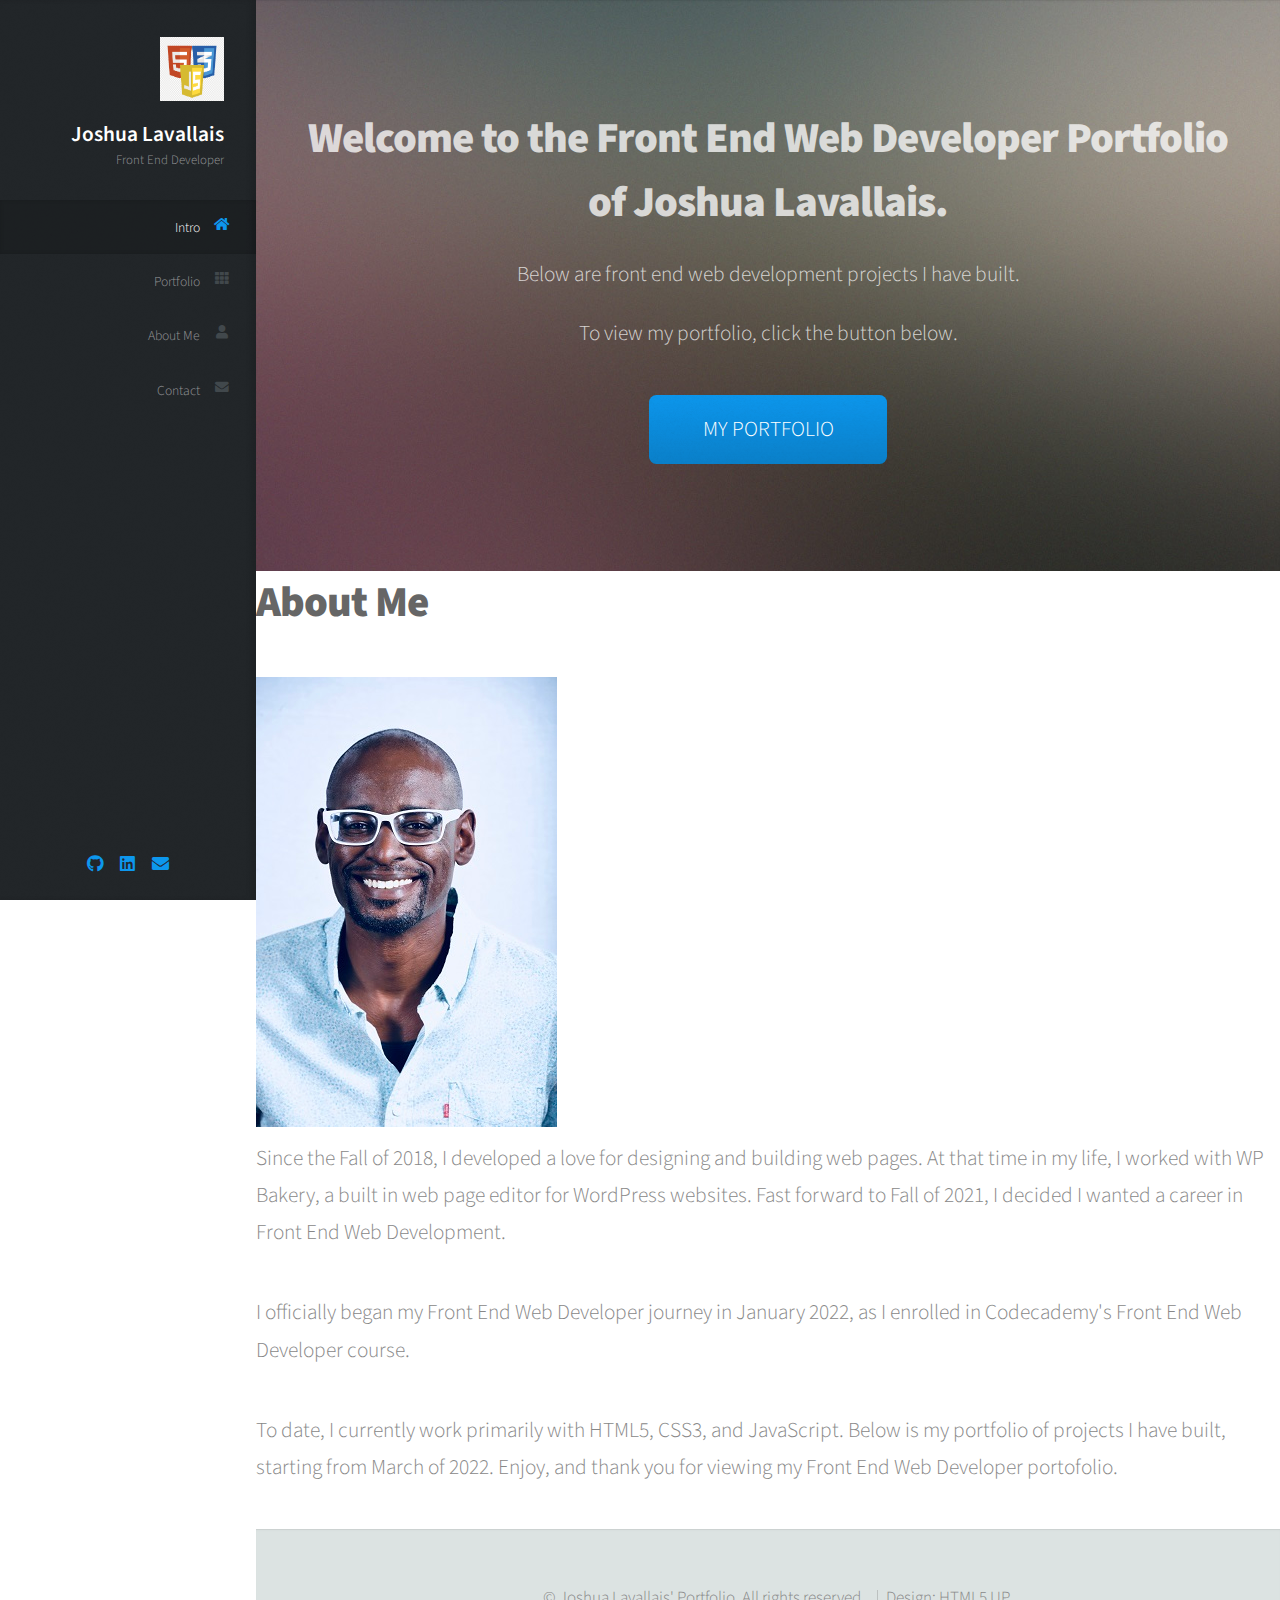
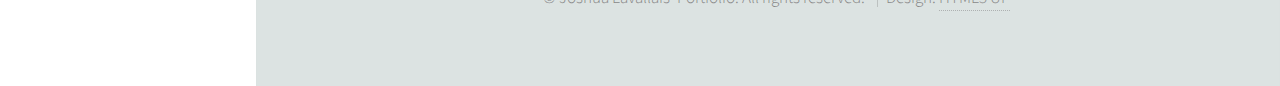
==== thankyoupage.html @ 4134e55f "Enabled HTML contact form with Form Submit" ====
<!DOCTYPE HTML>
<!--
	Prologue by HTML5 UP
	html5up.net | @ajlkn
	Free for personal and commercial use under the CCA 3.0 license (html5up.net/license)
-->
<html>
	<head>
		<title>Joshua Lavallais | Portfolio</title>
		<link rel="icon" type="image/x-icon" href="./images/favicon.ico.PNG">

		<meta charset="utf-8" />
		<meta name="viewport" content="width=device-width, initial-scale=1, user-scalable=no" />
		<link rel="stylesheet" href="assets/css/main.css" />
	</head>
	<body class="is-preload">

		<!-- Header -->
			<div id="header">

				<div class="top">

					<!-- Logo -->
						<div id="logo">
							<span class="image avatar48"><img src="images/thefoundation.png" alt="" /></span>
							<h1 id="title">Joshua Lavallais</h1>
							<p>Front End Developer</p>
						</div>

					<!-- Nav -->
						<nav id="nav">
							<ul>
								<li><a href="#top" id="top-link"><span class="icon solid fa-home">Intro</span></a></li>
								<li><a href="#portfolio" id="portfolio-link"><span class="icon solid fa-th">Portfolio</span></a></li>
								<li><a href="#about" id="about-link"><span class="icon solid fa-user">About Me</span></a></li>
								<li><a href="#contact" id="contact-link"><span class="icon solid fa-envelope">Contact</span></a></li>
							</ul>
						</nav>

				</div>

				<div class="bottom">

					<!-- Social Icons -->
						<ul class="icons">

							<li><a href="#" class="icon brands fa-github"><span class="label">Github</span></a></li>
							<li><a href="#" class="icon brands fa-linkedin"><span class="label">Dribbble</span></a></li>
							<li><a href="#" class="icon solid fa-envelope"><span class="label">Email</span></a></li>
						</ul>

				</div>

			</div>

		<!-- Main -->
			<div id="main">

				<!-- Intro -->
					<section id="top" class="one dark cover">
						<div class="container">

							<header>
								<h2 class="alt">Welcome to the Front End Web Developer Portfolio</h2>
									<h2>of Joshua Lavallais.</h2>
								<p>Below are front end web development projects I have built.</p>
								<p>To view my portfolio, click the button below.</p>
							</header>

							<footer>
								<a href="#portfolio" class="button scrolly">MY PORTFOLIO</a>
							</footer>

						</div>
					</section>


							<header>
								<h2>About Me</h2>
							</header>

							<img src="images/portfoliopic.jpg" alt="" />

							<p>Since the Fall of 2018, I developed a love for designing and building web pages. At that time in my life, I worked with WP Bakery, 
								a built in web page editor for WordPress websites. 
								Fast forward to Fall of 2021, I decided I wanted a career in Front End Web Development.</p>

								<p>I officially began my Front End Web Developer journey in January 2022, as I enrolled in Codecademy's Front End Web Developer course.</p>
								
								<p>To date, I currently work primarily with HTML5, CSS3, and JavaScript. 
								Below is my portfolio of projects I have built, starting from March of 2022. 
								Enjoy, and thank you for viewing my Front End Web Developer portofolio.</p>

						</div>
					</section>




		<!-- Footer -->
			<div id="footer">

				<!-- Copyright -->
					<ul class="copyright">
						<li>&copy; Joshua Lavallais' Portfolio. All rights reserved.</li>
						<li>Design: <a href="http://html5up.net">HTML5 UP</a></li>
					</ul>

			</div>

		<!-- Scripts -->
			<script src="assets/js/jquery.min.js"></script>
			<script src="assets/js/jquery.scrolly.min.js"></script>
			<script src="assets/js/jquery.scrollex.min.js"></script>
			<script src="assets/js/browser.min.js"></script>
			<script src="assets/js/breakpoints.min.js"></script>
			<script src="assets/js/util.js"></script>
			<script src="assets/js/main.js"></script>

	</body>
</html>
---- assets/css/main.css ----
@import url("fontawesome-all.min.css");
@import url("https://fonts.googleapis.com/css?family=Source+Sans+Pro:300,300italic,400,600");

/*
	Prologue by HTML5 UP
	html5up.net | @ajlkn
	Free for personal and commercial use under the CCA 3.0 license (html5up.net/license)
*/

html, body, div, span, applet, object,
iframe, h1, h2, h3, h4, h5, h6, p, blockquote,
pre, a, abbr, acronym, address, big, cite,
code, del, dfn, em, img, ins, kbd, q, s, samp,
small, strike, strong, sub, sup, tt, var, b,
u, i, center, dl, dt, dd, ol, ul, li, fieldset,
form, label, legend, table, caption, tbody,
tfoot, thead, tr, th, td, article, aside,
canvas, details, embed, figure, figcaption,
footer, header, hgroup, menu, nav, output, ruby,
section, summary, time, mark, audio, video {
	margin: 0;
	padding: 0;
	border: 0;
	font-size: 100%;
	font: inherit;
	vertical-align: baseline;}

article, aside, details, figcaption, figure,
footer, header, hgroup, menu, nav, section {
	display: block;}

body {
	line-height: 1;
}

ol, ul {
	list-style: none;
}

blockquote, q {
	quotes: none;
}

	blockquote:before, blockquote:after, q:before, q:after {
		content: '';
		content: none;
	}

table {
	border-collapse: collapse;
	border-spacing: 0;
}

body {
	-webkit-text-size-adjust: none;
}

mark {
	background-color: transparent;
	color: inherit;
}

input::-moz-focus-inner {
	border: 0;
	padding: 0;
}

input, select, textarea {
	-moz-appearance: none;
	-webkit-appearance: none;
	-ms-appearance: none;
	appearance: none;
}

/* Basic */

	html {
		box-sizing: border-box;
	}

	*, *:before, *:after {
		box-sizing: inherit;
	}

	body {
		background: #fff;
		font-family: 'Source Sans Pro', sans-serif;
		font-size: 19pt;
		font-weight: 300;
		line-height: 1.75em;
		color: #888;
	}

		body.is-preload *, body.is-preload *:before, body.is-preload *:after {
			-moz-animation: none !important;
			-webkit-animation: none !important;
			-ms-animation: none !important;
			animation: none !important;
			-moz-transition: none !important;
			-webkit-transition: none !important;
			-ms-transition: none !important;
			transition: none !important;
		}

	input, textarea, select {
		font-family: 'Source Sans Pro', sans-serif;
		font-size: 19pt;
		font-weight: 300;
		line-height: 1.75em;
		color: #888;
	}

	h1, h2, h3, h4, h5, h6 {
		font-weight: 900;
		color: #666;
		line-height: 1.5em;
	}

	h1 a, h2 a, h3 a, h4 a, h5 a, h6 a {
		color: inherit;
		text-decoration: none;
	}

		h1 a strong, h2 a strong, h3 a strong, h4 a strong, h5 a strong, h6 a strong {
			color: #333;
		}

	h2 {
		font-size: 2em;
		letter-spacing: -1px;
	}

		h2.alt {
			color: #888;
		}

			h2.alt strong {
				color: #666;
			}

	h3 {
		font-size: 1.5em;
	}

	header {
		margin: 0 0 2em 0;
	}

		header > p {
			margin: 1em 0 0 0;
		}

	footer {
		margin: 2em 0 0 0;
	}

	strong, b {
		font-weight: 300;
		color: #666;
	}

	em, i {
		font-style: italic;
	}

	a {
		text-decoration: none;
		color: inherit;
		border-bottom: dotted 1px rgba(128, 128, 128, 0.5);
		-moz-transition: color 0.35s ease-in-out, border-bottom-color 0.35s ease-in-out;
		-webkit-transition: color 0.35s ease-in-out, border-bottom-color 0.35s ease-in-out;
		-ms-transition: color 0.35s ease-in-out, border-bottom-color 0.35s ease-in-out;
		transition: color 0.35s ease-in-out, border-bottom-color 0.35s ease-in-out;
		outline: 0;
	}

		a:hover {
			color: #E27689;
			border-bottom-color: rgba(255, 255, 255, 0);
		}

	sub {
		position: relative;
		top: 0.5em;
		font-size: 0.8em;
	}

	sup {
		position: relative;
		top: -0.5em;
		font-size: 0.8em;
	}

	hr {
		border: 0;
		border-top: solid 1px #ddd;
	}

	blockquote {
		border-left: solid 0.5em #ddd;
		padding: 1em 0 1em 2em;
		font-style: italic;
	}

	p, ul, ol, dl, table {
		margin-bottom: 2em;
	}

	br.clear {
		clear: both;
	}

/* Container */

	.container {
		margin: 0 auto;
		max-width: 100%;
		width: 1400px;
	}

		@media screen and (min-width: 961px) and (max-width: 1880px) {

			.container {
				width: 1200px;
			}

		}

		@media screen and (min-width: 961px) and (max-width: 1620px) {

			.container {
				width: 960px;
			}

		}

		@media screen and (min-width: 961px) and (max-width: 1320px) {

			.container {
				width: 100%;
			}

		}

		@media screen and (max-width: 960px) {

			.container {
				width: 100%;
			}

		}

		@media screen and (max-width: 736px) {

			.container {
				width: 100%;
			}

		}

/* Row */

	.row {
		display: flex;
		flex-wrap: wrap;
		box-sizing: border-box;
		align-items: stretch;
	}

		.row > * {
			box-sizing: border-box;
		}

		.row.gtr-uniform > * > :last-child {
			margin-bottom: 0;
		}

		.row.aln-left {
			justify-content: flex-start;
		}

		.row.aln-center {
			justify-content: center;
		}

		.row.aln-right {
			justify-content: flex-end;
		}

		.row.aln-top {
			align-items: flex-start;
		}

		.row.aln-middle {
			align-items: center;
		}

		.row.aln-bottom {
			align-items: flex-end;
		}

		.row > .imp {
			order: -1;
		}

		.row > .col-1 {
			width: 8.33333%;
		}

		.row > .off-1 {
			margin-left: 8.33333%;
		}

		.row > .col-2 {
			width: 16.66667%;
		}

		.row > .off-2 {
			margin-left: 16.66667%;
		}

		.row > .col-3 {
			width: 25%;
		}

		.row > .off-3 {
			margin-left: 25%;
		}

		.row > .col-4 {
			width: 33.33333%;
		}

		.row > .off-4 {
			margin-left: 33.33333%;
		}

		.row > .col-5 {
			width: 41.66667%;
		}

		.row > .off-5 {
			margin-left: 41.66667%;
		}

		.row > .col-6 {
			width: 50%;
		}

		.row > .off-6 {
			margin-left: 50%;
		}

		.row > .col-7 {
			width: 58.33333%;
		}

		.row > .off-7 {
			margin-left: 58.33333%;
		}

		.row > .col-8 {
			width: 66.66667%;
		}

		.row > .off-8 {
			margin-left: 66.66667%;
		}

		.row > .col-9 {
			width: 75%;
		}

		.row > .off-9 {
			margin-left: 75%;
		}

		.row > .col-10 {
			width: 83.33333%;
		}

		.row > .off-10 {
			margin-left: 83.33333%;
		}

		.row > .col-11 {
			width: 91.66667%;
		}

		.row > .off-11 {
			margin-left: 91.66667%;
		}

		.row > .col-12 {
			width: 100%;
		}

		.row > .off-12 {
			margin-left: 100%;
		}

		.row.gtr-0 {
			margin-top: 0px;
			margin-left: 0px;
		}

			.row.gtr-0 > * {
				padding: 0px 0 0 0px;
			}

			.row.gtr-0.gtr-uniform {
				margin-top: 0px;
			}

				.row.gtr-0.gtr-uniform > * {
					padding-top: 0px;
				}

		.row.gtr-25 {
			margin-top: -10px;
			margin-left: -10px;
		}

			.row.gtr-25 > * {
				padding: 10px 0 0 10px;
			}

			.row.gtr-25.gtr-uniform {
				margin-top: -10px;
			}

				.row.gtr-25.gtr-uniform > * {
					padding-top: 10px;
				}

		.row.gtr-50 {
			margin-top: -20px;
			margin-left: -20px;
		}

			.row.gtr-50 > * {
				padding: 20px 0 0 20px;
			}

			.row.gtr-50.gtr-uniform {
				margin-top: -20px;
			}

				.row.gtr-50.gtr-uniform > * {
					padding-top: 20px;
				}

		.row {
			margin-top: -40px;
			margin-left: -40px;
		}

			.row > * {
				padding: 40px 0 0 40px;
			}

			.row.gtr-uniform {
				margin-top: -40px;
			}

				.row.gtr-uniform > * {
					padding-top: 40px;
				}

		.row.gtr-150 {
			margin-top: -60px;
			margin-left: -60px;
		}

			.row.gtr-150 > * {
				padding: 60px 0 0 60px;
			}

			.row.gtr-150.gtr-uniform {
				margin-top: -60px;
			}

				.row.gtr-150.gtr-uniform > * {
					padding-top: 60px;
				}

		.row.gtr-200 {
			margin-top: -80px;
			margin-left: -80px;
		}

			.row.gtr-200 > * {
				padding: 80px 0 0 80px;
			}

			.row.gtr-200.gtr-uniform {
				margin-top: -80px;
			}

				.row.gtr-200.gtr-uniform > * {
					padding-top: 80px;
				}

		@media screen and (min-width: 961px) and (max-width: 1880px) {

			.row {
				display: flex;
				flex-wrap: wrap;
				box-sizing: border-box;
				align-items: stretch;
			}

				.row > * {
					box-sizing: border-box;
				}

				.row.gtr-uniform > * > :last-child {
					margin-bottom: 0;
				}

				.row.aln-left {
					justify-content: flex-start;
				}

				.row.aln-center {
					justify-content: center;
				}

				.row.aln-right {
					justify-content: flex-end;
				}

				.row.aln-top {
					align-items: flex-start;
				}

				.row.aln-middle {
					align-items: center;
				}

				.row.aln-bottom {
					align-items: flex-end;
				}

				.row > .imp-wide {
					order: -1;
				}

				.row > .col-1-wide {
					width: 8.33333%;
				}

				.row > .off-1-wide {
					margin-left: 8.33333%;
				}

				.row > .col-2-wide {
					width: 16.66667%;
				}

				.row > .off-2-wide {
					margin-left: 16.66667%;
				}

				.row > .col-3-wide {
					width: 25%;
				}

				.row > .off-3-wide {
					margin-left: 25%;
				}

				.row > .col-4-wide {
					width: 33.33333%;
				}

				.row > .off-4-wide {
					margin-left: 33.33333%;
				}

				.row > .col-5-wide {
					width: 41.66667%;
				}

				.row > .off-5-wide {
					margin-left: 41.66667%;
				}

				.row > .col-6-wide {
					width: 50%;
				}

				.row > .off-6-wide {
					margin-left: 50%;
				}

				.row > .col-7-wide {
					width: 58.33333%;
				}

				.row > .off-7-wide {
					margin-left: 58.33333%;
				}

				.row > .col-8-wide {
					width: 66.66667%;
				}

				.row > .off-8-wide {
					margin-left: 66.66667%;
				}

				.row > .col-9-wide {
					width: 75%;
				}

				.row > .off-9-wide {
					margin-left: 75%;
				}

				.row > .col-10-wide {
					width: 83.33333%;
				}

				.row > .off-10-wide {
					margin-left: 83.33333%;
				}

				.row > .col-11-wide {
					width: 91.66667%;
				}

				.row > .off-11-wide {
					margin-left: 91.66667%;
				}

				.row > .col-12-wide {
					width: 100%;
				}

				.row > .off-12-wide {
					margin-left: 100%;
				}

				.row.gtr-0 {
					margin-top: 0px;
					margin-left: 0px;
				}

					.row.gtr-0 > * {
						padding: 0px 0 0 0px;
					}

					.row.gtr-0.gtr-uniform {
						margin-top: 0px;
					}

						.row.gtr-0.gtr-uniform > * {
							padding-top: 0px;
						}

				.row.gtr-25 {
					margin-top: -10px;
					margin-left: -10px;
				}

					.row.gtr-25 > * {
						padding: 10px 0 0 10px;
					}

					.row.gtr-25.gtr-uniform {
						margin-top: -10px;
					}

						.row.gtr-25.gtr-uniform > * {
							padding-top: 10px;
						}

				.row.gtr-50 {
					margin-top: -20px;
					margin-left: -20px;
				}

					.row.gtr-50 > * {
						padding: 20px 0 0 20px;
					}

					.row.gtr-50.gtr-uniform {
						margin-top: -20px;
					}

						.row.gtr-50.gtr-uniform > * {
							padding-top: 20px;
						}

				.row {
					margin-top: -40px;
					margin-left: -40px;
				}

					.row > * {
						padding: 40px 0 0 40px;
					}

					.row.gtr-uniform {
						margin-top: -40px;
					}

						.row.gtr-uniform > * {
							padding-top: 40px;
						}

				.row.gtr-150 {
					margin-top: -60px;
					margin-left: -60px;
				}

					.row.gtr-150 > * {
						padding: 60px 0 0 60px;
					}

					.row.gtr-150.gtr-uniform {
						margin-top: -60px;
					}

						.row.gtr-150.gtr-uniform > * {
							padding-top: 60px;
						}

				.row.gtr-200 {
					margin-top: -80px;
					margin-left: -80px;
				}

					.row.gtr-200 > * {
						padding: 80px 0 0 80px;
					}

					.row.gtr-200.gtr-uniform {
						margin-top: -80px;
					}

						.row.gtr-200.gtr-uniform > * {
							padding-top: 80px;
						}

		}

		@media screen and (min-width: 961px) and (max-width: 1620px) {

			.row {
				display: flex;
				flex-wrap: wrap;
				box-sizing: border-box;
				align-items: stretch;
			}

				.row > * {
					box-sizing: border-box;
				}

				.row.gtr-uniform > * > :last-child {
					margin-bottom: 0;
				}

				.row.aln-left {
					justify-content: flex-start;
				}

				.row.aln-center {
					justify-content: center;
				}

				.row.aln-right {
					justify-content: flex-end;
				}

				.row.aln-top {
					align-items: flex-start;
				}

				.row.aln-middle {
					align-items: center;
				}

				.row.aln-bottom {
					align-items: flex-end;
				}

				.row > .imp-normal {
					order: -1;
				}

				.row > .col-1-normal {
					width: 8.33333%;
				}

				.row > .off-1-normal {
					margin-left: 8.33333%;
				}

				.row > .col-2-normal {
					width: 16.66667%;
				}

				.row > .off-2-normal {
					margin-left: 16.66667%;
				}

				.row > .col-3-normal {
					width: 25%;
				}

				.row > .off-3-normal {
					margin-left: 25%;
				}

				.row > .col-4-normal {
					width: 33.33333%;
				}

				.row > .off-4-normal {
					margin-left: 33.33333%;
				}

				.row > .col-5-normal {
					width: 41.66667%;
				}

				.row > .off-5-normal {
					margin-left: 41.66667%;
				}

				.row > .col-6-normal {
					width: 50%;
				}

				.row > .off-6-normal {
					margin-left: 50%;
				}

				.row > .col-7-normal {
					width: 58.33333%;
				}

				.row > .off-7-normal {
					margin-left: 58.33333%;
				}

				.row > .col-8-normal {
					width: 66.66667%;
				}

				.row > .off-8-normal {
					margin-left: 66.66667%;
				}

				.row > .col-9-normal {
					width: 75%;
				}

				.row > .off-9-normal {
					margin-left: 75%;
				}

				.row > .col-10-normal {
					width: 83.33333%;
				}

				.row > .off-10-normal {
					margin-left: 83.33333%;
				}

				.row > .col-11-normal {
					width: 91.66667%;
				}

				.row > .off-11-normal {
					margin-left: 91.66667%;
				}

				.row > .col-12-normal {
					width: 100%;
				}

				.row > .off-12-normal {
					margin-left: 100%;
				}

				.row.gtr-0 {
					margin-top: 0px;
					margin-left: 0px;
				}

					.row.gtr-0 > * {
						padding: 0px 0 0 0px;
					}

					.row.gtr-0.gtr-uniform {
						margin-top: 0px;
					}

						.row.gtr-0.gtr-uniform > * {
							padding-top: 0px;
						}

				.row.gtr-25 {
					margin-top: -10px;
					margin-left: -10px;
				}

					.row.gtr-25 > * {
						padding: 10px 0 0 10px;
					}

					.row.gtr-25.gtr-uniform {
						margin-top: -10px;
					}

						.row.gtr-25.gtr-uniform > * {
							padding-top: 10px;
						}

				.row.gtr-50 {
					margin-top: -20px;
					margin-left: -20px;
				}

					.row.gtr-50 > * {
						padding: 20px 0 0 20px;
					}

					.row.gtr-50.gtr-uniform {
						margin-top: -20px;
					}

						.row.gtr-50.gtr-uniform > * {
							padding-top: 20px;
						}

				.row {
					margin-top: -40px;
					margin-left: -40px;
				}

					.row > * {
						padding: 40px 0 0 40px;
					}

					.row.gtr-uniform {
						margin-top: -40px;
					}

						.row.gtr-uniform > * {
							padding-top: 40px;
						}

				.row.gtr-150 {
					margin-top: -60px;
					margin-left: -60px;
				}

					.row.gtr-150 > * {
						padding: 60px 0 0 60px;
					}

					.row.gtr-150.gtr-uniform {
						margin-top: -60px;
					}

						.row.gtr-150.gtr-uniform > * {
							padding-top: 60px;
						}

				.row.gtr-200 {
					margin-top: -80px;
					margin-left: -80px;
				}

					.row.gtr-200 > * {
						padding: 80px 0 0 80px;
					}

					.row.gtr-200.gtr-uniform {
						margin-top: -80px;
					}

						.row.gtr-200.gtr-uniform > * {
							padding-top: 80px;
						}

		}

		@media screen and (min-width: 961px) and (max-width: 1320px) {

			.row {
				display: flex;
				flex-wrap: wrap;
				box-sizing: border-box;
				align-items: stretch;
			}

				.row > * {
					box-sizing: border-box;
				}

				.row.gtr-uniform > * > :last-child {
					margin-bottom: 0;
				}

				.row.aln-left {
					justify-content: flex-start;
				}

				.row.aln-center {
					justify-content: center;
				}

				.row.aln-right {
					justify-content: flex-end;
				}

				.row.aln-top {
					align-items: flex-start;
				}

				.row.aln-middle {
					align-items: center;
				}

				.row.aln-bottom {
					align-items: flex-end;
				}

				.row > .imp-narrow {
					order: -1;
				}

				.row > .col-1-narrow {
					width: 8.33333%;
				}

				.row > .off-1-narrow {
					margin-left: 8.33333%;
				}

				.row > .col-2-narrow {
					width: 16.66667%;
				}

				.row > .off-2-narrow {
					margin-left: 16.66667%;
				}

				.row > .col-3-narrow {
					width: 25%;
				}

				.row > .off-3-narrow {
					margin-left: 25%;
				}

				.row > .col-4-narrow {
					width: 33.33333%;
				}

				.row > .off-4-narrow {
					margin-left: 33.33333%;
				}

				.row > .col-5-narrow {
					width: 41.66667%;
				}

				.row > .off-5-narrow {
					margin-left: 41.66667%;
				}

				.row > .col-6-narrow {
					width: 50%;
				}

				.row > .off-6-narrow {
					margin-left: 50%;
				}

				.row > .col-7-narrow {
					width: 58.33333%;
				}

				.row > .off-7-narrow {
					margin-left: 58.33333%;
				}

				.row > .col-8-narrow {
					width: 66.66667%;
				}

				.row > .off-8-narrow {
					margin-left: 66.66667%;
				}

				.row > .col-9-narrow {
					width: 75%;
				}

				.row > .off-9-narrow {
					margin-left: 75%;
				}

				.row > .col-10-narrow {
					width: 83.33333%;
				}

				.row > .off-10-narrow {
					margin-left: 83.33333%;
				}

				.row > .col-11-narrow {
					width: 91.66667%;
				}

				.row > .off-11-narrow {
					margin-left: 91.66667%;
				}

				.row > .col-12-narrow {
					width: 100%;
				}

				.row > .off-12-narrow {
					margin-left: 100%;
				}

				.row.gtr-0 {
					margin-top: 0px;
					margin-left: 0px;
				}

					.row.gtr-0 > * {
						padding: 0px 0 0 0px;
					}

					.row.gtr-0.gtr-uniform {
						margin-top: 0px;
					}

						.row.gtr-0.gtr-uniform > * {
							padding-top: 0px;
						}

				.row.gtr-25 {
					margin-top: -5px;
					margin-left: -5px;
				}

					.row.gtr-25 > * {
						padding: 5px 0 0 5px;
					}

					.row.gtr-25.gtr-uniform {
						margin-top: -5px;
					}

						.row.gtr-25.gtr-uniform > * {
							padding-top: 5px;
						}

				.row.gtr-50 {
					margin-top: -10px;
					margin-left: -10px;
				}

					.row.gtr-50 > * {
						padding: 10px 0 0 10px;
					}

					.row.gtr-50.gtr-uniform {
						margin-top: -10px;
					}

						.row.gtr-50.gtr-uniform > * {
							padding-top: 10px;
						}

				.row {
					margin-top: -20px;
					margin-left: -20px;
				}

					.row > * {
						padding: 20px 0 0 20px;
					}

					.row.gtr-uniform {
						margin-top: -20px;
					}

						.row.gtr-uniform > * {
							padding-top: 20px;
						}

				.row.gtr-150 {
					margin-top: -30px;
					margin-left: -30px;
				}

					.row.gtr-150 > * {
						padding: 30px 0 0 30px;
					}

					.row.gtr-150.gtr-uniform {
						margin-top: -30px;
					}

						.row.gtr-150.gtr-uniform > * {
							padding-top: 30px;
						}

				.row.gtr-200 {
					margin-top: -40px;
					margin-left: -40px;
				}

					.row.gtr-200 > * {
						padding: 40px 0 0 40px;
					}

					.row.gtr-200.gtr-uniform {
						margin-top: -40px;
					}

						.row.gtr-200.gtr-uniform > * {
							padding-top: 40px;
						}

		}

		@media screen and (max-width: 960px) {

			.row {
				display: flex;
				flex-wrap: wrap;
				box-sizing: border-box;
				align-items: stretch;
			}

				.row > * {
					box-sizing: border-box;
				}

				.row.gtr-uniform > * > :last-child {
					margin-bottom: 0;
				}

				.row.aln-left {
					justify-content: flex-start;
				}

				.row.aln-center {
					justify-content: center;
				}

				.row.aln-right {
					justify-content: flex-end;
				}

				.row.aln-top {
					align-items: flex-start;
				}

				.row.aln-middle {
					align-items: center;
				}

				.row.aln-bottom {
					align-items: flex-end;
				}

				.row > .imp-narrower {
					order: -1;
				}

				.row > .col-1-narrower {
					width: 8.33333%;
				}

				.row > .off-1-narrower {
					margin-left: 8.33333%;
				}

				.row > .col-2-narrower {
					width: 16.66667%;
				}

				.row > .off-2-narrower {
					margin-left: 16.66667%;
				}

				.row > .col-3-narrower {
					width: 25%;
				}

				.row > .off-3-narrower {
					margin-left: 25%;
				}

				.row > .col-4-narrower {
					width: 33.33333%;
				}

				.row > .off-4-narrower {
					margin-left: 33.33333%;
				}

				.row > .col-5-narrower {
					width: 41.66667%;
				}

				.row > .off-5-narrower {
					margin-left: 41.66667%;
				}

				.row > .col-6-narrower {
					width: 50%;
				}

				.row > .off-6-narrower {
					margin-left: 50%;
				}

				.row > .col-7-narrower {
					width: 58.33333%;
				}

				.row > .off-7-narrower {
					margin-left: 58.33333%;
				}

				.row > .col-8-narrower {
					width: 66.66667%;
				}

				.row > .off-8-narrower {
					margin-left: 66.66667%;
				}

				.row > .col-9-narrower {
					width: 75%;
				}

				.row > .off-9-narrower {
					margin-left: 75%;
				}

				.row > .col-10-narrower {
					width: 83.33333%;
				}

				.row > .off-10-narrower {
					margin-left: 83.33333%;
				}

				.row > .col-11-narrower {
					width: 91.66667%;
				}

				.row > .off-11-narrower {
					margin-left: 91.66667%;
				}

				.row > .col-12-narrower {
					width: 100%;
				}

				.row > .off-12-narrower {
					margin-left: 100%;
				}

				.row.gtr-0 {
					margin-top: 0px;
					margin-left: 0px;
				}

					.row.gtr-0 > * {
						padding: 0px 0 0 0px;
					}

					.row.gtr-0.gtr-uniform {
						margin-top: 0px;
					}

						.row.gtr-0.gtr-uniform > * {
							padding-top: 0px;
						}

				.row.gtr-25 {
					margin-top: -5px;
					margin-left: -5px;
				}

					.row.gtr-25 > * {
						padding: 5px 0 0 5px;
					}

					.row.gtr-25.gtr-uniform {
						margin-top: -5px;
					}

						.row.gtr-25.gtr-uniform > * {
							padding-top: 5px;
						}

				.row.gtr-50 {
					margin-top: -10px;
					margin-left: -10px;
				}

					.row.gtr-50 > * {
						padding: 10px 0 0 10px;
					}

					.row.gtr-50.gtr-uniform {
						margin-top: -10px;
					}

						.row.gtr-50.gtr-uniform > * {
							padding-top: 10px;
						}

				.row {
					margin-top: -20px;
					margin-left: -20px;
				}

					.row > * {
						padding: 20px 0 0 20px;
					}

					.row.gtr-uniform {
						margin-top: -20px;
					}

						.row.gtr-uniform > * {
							padding-top: 20px;
						}

				.row.gtr-150 {
					margin-top: -30px;
					margin-left: -30px;
				}

					.row.gtr-150 > * {
						padding: 30px 0 0 30px;
					}

					.row.gtr-150.gtr-uniform {
						margin-top: -30px;
					}

						.row.gtr-150.gtr-uniform > * {
							padding-top: 30px;
						}

				.row.gtr-200 {
					margin-top: -40px;
					margin-left: -40px;
				}

					.row.gtr-200 > * {
						padding: 40px 0 0 40px;
					}

					.row.gtr-200.gtr-uniform {
						margin-top: -40px;
					}

						.row.gtr-200.gtr-uniform > * {
							padding-top: 40px;
						}

		}

		@media screen and (max-width: 736px) {

			.row {
				display: flex;
				flex-wrap: wrap;
				box-sizing: border-box;
				align-items: stretch;
			}

				.row > * {
					box-sizing: border-box;
				}

				.row.gtr-uniform > * > :last-child {
					margin-bottom: 0;
				}

				.row.aln-left {
					justify-content: flex-start;
				}

				.row.aln-center {
					justify-content: center;
				}

				.row.aln-right {
					justify-content: flex-end;
				}

				.row.aln-top {
					align-items: flex-start;
				}

				.row.aln-middle {
					align-items: center;
				}

				.row.aln-bottom {
					align-items: flex-end;
				}

				.row > .imp-mobile {
					order: -1;
				}

				.row > .col-1-mobile {
					width: 8.33333%;
				}

				.row > .off-1-mobile {
					margin-left: 8.33333%;
				}

				.row > .col-2-mobile {
					width: 16.66667%;
				}

				.row > .off-2-mobile {
					margin-left: 16.66667%;
				}

				.row > .col-3-mobile {
					width: 25%;
				}

				.row > .off-3-mobile {
					margin-left: 25%;
				}

				.row > .col-4-mobile {
					width: 33.33333%;
				}

				.row > .off-4-mobile {
					margin-left: 33.33333%;
				}

				.row > .col-5-mobile {
					width: 41.66667%;
				}

				.row > .off-5-mobile {
					margin-left: 41.66667%;
				}

				.row > .col-6-mobile {
					width: 50%;
				}

				.row > .off-6-mobile {
					margin-left: 50%;
				}

				.row > .col-7-mobile {
					width: 58.33333%;
				}

				.row > .off-7-mobile {
					margin-left: 58.33333%;
				}

				.row > .col-8-mobile {
					width: 66.66667%;
				}

				.row > .off-8-mobile {
					margin-left: 66.66667%;
				}

				.row > .col-9-mobile {
					width: 75%;
				}

				.row > .off-9-mobile {
					margin-left: 75%;
				}

				.row > .col-10-mobile {
					width: 83.33333%;
				}

				.row > .off-10-mobile {
					margin-left: 83.33333%;
				}

				.row > .col-11-mobile {
					width: 91.66667%;
				}

				.row > .off-11-mobile {
					margin-left: 91.66667%;
				}

				.row > .col-12-mobile {
					width: 100%;
				}

				.row > .off-12-mobile {
					margin-left: 100%;
				}

				.row.gtr-0 {
					margin-top: 0px;
					margin-left: 0px;
				}

					.row.gtr-0 > * {
						padding: 0px 0 0 0px;
					}

					.row.gtr-0.gtr-uniform {
						margin-top: 0px;
					}

						.row.gtr-0.gtr-uniform > * {
							padding-top: 0px;
						}

				.row.gtr-25 {
					margin-top: -5px;
					margin-left: -5px;
				}

					.row.gtr-25 > * {
						padding: 5px 0 0 5px;
					}

					.row.gtr-25.gtr-uniform {
						margin-top: -5px;
					}

						.row.gtr-25.gtr-uniform > * {
							padding-top: 5px;
						}

				.row.gtr-50 {
					margin-top: -10px;
					margin-left: -10px;
				}

					.row.gtr-50 > * {
						padding: 10px 0 0 10px;
					}

					.row.gtr-50.gtr-uniform {
						margin-top: -10px;
					}

						.row.gtr-50.gtr-uniform > * {
							padding-top: 10px;
						}

				.row {
					margin-top: -20px;
					margin-left: -20px;
				}

					.row > * {
						padding: 20px 0 0 20px;
					}

					.row.gtr-uniform {
						margin-top: -20px;
					}

						.row.gtr-uniform > * {
							padding-top: 20px;
						}

				.row.gtr-150 {
					margin-top: -30px;
					margin-left: -30px;
				}

					.row.gtr-150 > * {
						padding: 30px 0 0 30px;
					}

					.row.gtr-150.gtr-uniform {
						margin-top: -30px;
					}

						.row.gtr-150.gtr-uniform > * {
							padding-top: 30px;
						}

				.row.gtr-200 {
					margin-top: -40px;
					margin-left: -40px;
				}

					.row.gtr-200 > * {
						padding: 40px 0 0 40px;
					}

					.row.gtr-200.gtr-uniform {
						margin-top: -40px;
					}

						.row.gtr-200.gtr-uniform > * {
							padding-top: 40px;
						}

		}

/* Sections/Article */

	section, article {
		margin-bottom: 3em;
	}

		section > :last-child,
		section > .container, section:last-child, article > :last-child,
		article > .container, article:last-child {
			margin-bottom: 0;
		}

		.row > section, .row > article {
			margin-bottom: 0;
		}

/* Image */

	.image {
		display: inline-block;
		border: 0;
	}

		.image img {
			display: block;
			width: 100%;
		}

		.image.avatar48 {
			width: 64px;
			height: 64px;
			
		}

			.image.avatar48 img {
				width: 64px;
				height: 64px;
			}

		.image.fit {
			display: block;
			width: 100%;
		}

		.image.featured {
			display: block;
			width: 100%;
			margin: 0 0 2em 0;
		}

		.image.left {
			float: left;
			margin: 0 2em 2em 0;
		}

		.image.centered {
			display: block;
			margin: 0 0 2em 0;
		}

			.image.centered img {
				margin: 0 auto;
				width: auto;
			}

/* List */

	ul {
		list-style: disc;
		padding-left: 1em;
	}

		ul li {
			padding-left: 0.5em;
		}

	ol {
		list-style: decimal;
		padding-left: 1.25em;
	}

		ol li {
			padding-left: 0.25em;
		}

/* Icons */

	ul.icons {
		cursor: default;
		list-style: none;
		padding-left: 0;
	}

		ul.icons li {
			display: inline-block;
			padding-left: 0;
		}

		ul.icons a {
			display: inline-block;
			width: 2em;
			height: 2em;
			line-height: 2em;
			text-align: center;
			border: 0;
		}

/* Form */

	form label {
		display: block;
		text-align: left;
		margin-bottom: 0.5em;
	}

	form input[type="text"],
	form input[type="email"],
	form input[type="password"],
	form select,
	form textarea {
		position: relative;
		-webkit-appearance: none;
		display: block;
		border: 0;
		outline: 0;
		background: #fff;
		background: rgba(255, 255, 255, 0.75);
		width: 100%;
		border-radius: 0.35em;
		padding: 0.75em 1em 0.75em 1em;
		box-shadow: inset 0 0.1em 0.1em 0 rgba(0, 0, 0, 0.05);
		border: solid 1px rgba(0, 0, 0, 0.15);
		-moz-transition: all 0.35s ease-in-out;
		-webkit-transition: all 0.35s ease-in-out;
		-ms-transition: all 0.35s ease-in-out;
		transition: all 0.35s ease-in-out;
	}

		form input[type="text"]:focus,
		form input[type="email"]:focus,
		form input[type="password"]:focus,
		form select:focus,
		form textarea:focus {
			box-shadow: 0 0 2px 1px #8ebebc;
			background: #fff;
		}

	form input[type="text"],
	form input[type="email"],
	form input[type="password"],
	form select {
		line-height: 1.25em;
	}

	form textarea {
		min-height: 14em;
	}

	form ::-webkit-input-placeholder {
		color: #555 !important;
	}

	form :-moz-placeholder {
		color: #555 !important;
	}

	form ::-moz-placeholder {
		color: #555 !important;
	}

	form :-ms-input-placeholder {
		color: #555 !important;
	}

	form ::-moz-focus-inner {
		border: 0;
	}

/* Table */

	table {
		width: 100%;
		text-align: left;
	}

		table tbody tr:nth-child(2n+2) {
			background: #f4f4f4;
		}

		table td {
			padding: 0.5em 1em 0.5em 1em;
		}

		table th {
			text-align: left;
			padding: 0.5em 1em 0.5em 1em;
			color: #fff;
			background: #222729 url("images/overlay.png");
		}

		table thead {
			background: #444;
			color: #fff;
		}

		table tfoot {
			background: #eee;
		}

/* Button */

	input[type="button"],
	input[type="submit"],
	input[type="reset"],
	button,
	.button {
		position: relative;
		display: inline-block;
		border-radius: 0.35em;
		color: #fff !important;
		text-decoration: none;
		padding: 0.75em 2.5em 0.75em 2.5em;
		background-color: #0d97ed;
		border: 0;
		cursor: pointer;
		background-image: -moz-linear-gradient(top, rgba(0, 0, 0, 0), rgba(0, 0, 0, 0.15)), url("images/overlay.png");
		background-image: -webkit-linear-gradient(top, rgba(0, 0, 0, 0), rgba(0, 0, 0, 0.15)), url("images/overlay.png");
		background-image: -ms-linear-gradient(top, rgba(0, 0, 0, 0), rgba(0, 0, 0, 0.15)), url("images/overlay.png");
		background-image: linear-gradient(top, rgba(0, 0, 0, 0), rgba(0, 0, 0, 0.15)), url("images/overlay.png");
		-moz-transition: background-color 0.35s ease-in-out;
		-webkit-transition: background-color 0.35s ease-in-out;
		-ms-transition: background-color 0.35s ease-in-out;
		transition: background-color 0.35s ease-in-out;
	}

		input[type="button"]:hover,
		input[type="submit"]:hover,
		input[type="reset"]:hover,
		button:hover,
		.button:hover {
			background-color: #9ececc;
		}

		input[type="button"]:active,
		input[type="submit"]:active,
		input[type="reset"]:active,
		button:active,
		.button:active {
			background-color: #7eaeac;
		}

/* Item */

	.item {
		box-shadow: 0 0.05em 0.15em 0 rgba(0, 0, 0, 0.05);
		margin-bottom: 40px;
	}

		.item header {
			background: #fff;
			margin: 0;
			padding: 1em 0 1em 0;
			font-size: 0.8em;
		}

			.item header h3 {
				font-size: 1em;
			}

				.item p {
					margin-left: 1rem;
					margin-right: 1rem;
				}

/* Icons */

	.icon {
		text-decoration: none;
		text-decoration: none;
	}

		.icon:before {
			-moz-osx-font-smoothing: grayscale;
			-webkit-font-smoothing: antialiased;
			display: inline-block;
			font-style: normal;
			font-variant: normal;
			text-rendering: auto;
			line-height: 1;
			text-transform: none !important;
			font-family: 'Font Awesome 5 Free';
			font-weight: 400;
		}

		.icon:before {
			line-height: inherit;
		}

		.icon > .label {
			display: none;
		}

		.icon.solid:before {
			font-weight: 900;
		}

		.icon.brands:before {
			font-family: 'Font Awesome 5 Brands';
		}

/* Header */

	#header {
		display: -moz-flex;
		display: -webkit-flex;
		display: -ms-flex;
		display: flex;
		-moz-flex-direction: column;
		-webkit-flex-direction: column;
		-ms-flex-direction: column;
		flex-direction: column;
		-moz-justify-content: space-between;
		-webkit-justify-content: space-between;
		-ms-justify-content: space-between;
		justify-content: space-between;
		background: #222629 url("images/overlay.png");
		box-shadow: inset -0.25em 0 0.25em 0 rgba(0, 0, 0, 0.1);
		color: #fff;
		height: 100%;
		left: 0;
		overflow-y: auto;
		position: fixed;
		text-align: right;
		top: 0;
		width: 375px;
	}

		#header .top {
			-moz-flex-grow: 1;
			-webkit-flex-grow: 1;
			-ms-flex-grow: 1;
			flex-grow: 1;
		}

		#header .bottom {
			-moz-flex-shrink: 0;
			-webkit-flex-shrink: 0;
			-ms-flex-shrink: 0;
			flex-shrink: 0;
			padding: 1.5em 0 0.75em 0;
		}

			#header .bottom > :last-child {
				margin-bottom: 0;
			}

		#header .icons {
			font-size: 0.8em;
			text-align: center;
		}

			#header .icons a {
				color:  #0d97ed;
				-moz-transition: color 0.35s ease-in-out;
				-webkit-transition: color 0.35s ease-in-out;
				-ms-transition: color 0.35s ease-in-out;
				transition: color 0.35s ease-in-out;
			}

				#header .icons a:hover {
					color: #fff;
				}

	#logo {
		position: relative;
		margin: 1.75em 1.5em 1.5em 1.5em;
		min-height: 48px;
		cursor: default;
	}

		#logo h1 {
			position: relative;
			color: #fff;
			font-weight: 600;
			font-size: 1em;
			line-height: 1em;
		}

		#logo p {
			position: relative;
			display: block;
			font-size: 0.6em;
			color: rgba(255, 255, 255, 0.5);
			line-height: 1.25em;
			margin: 0.5em 0 0 0;
		}

		#logo .image {
			position: absolute;
			left: 0;
			top: 0;
		}

	#nav ul {
		list-style: none;
		padding-left: 0;
		margin-bottom: 0;
	}

		#nav ul li {
			padding-left: 0;
		}

			#nav ul li a {
				display: block;
				padding: 0.5em 1.5em 0.5em 1.5em;
				color: rgba(255, 255, 255, 0.5);
				text-decoration: none;
				outline: 0;
				border: 0;
				-moz-transition: none;
				-webkit-transition: none;
				-ms-transition: none;
				transition: none;
			}

				#nav ul li a span {
					position: relative;
					display: block;
					font-size: 0.8em;
				}

					#nav ul li a span:before {
						position: absolute;
						left: 0;
						color: #41484c;
						text-align: center;
						width: 1.25em;
						line-height: 1.75em;
					}

				#nav ul li a.active {
					background: rgba(0, 0, 0, 0.15);
					box-shadow: inset 0 0 0.25em 0 rgba(0, 0, 0, 0.125);
					color: #fff;
				}

					#nav ul li a.active span:before {
						color: #0d97ed;
					}

/* Footer */

	#footer {
		margin-left: 375px;
		text-align: center;
		background-color: #dce3e2;
		padding: 3em 0 4em 0;
		box-shadow: inset 0 1px 0 0 rgba(0, 0, 0, 0.05), inset 0 0.1em 0.1em 0 rgba(0, 0, 0, 0.025);
		font-size: 0.8em;
	}

		#footer .copyright {
			cursor: default;
			margin: 0;
		}

			#footer .copyright li {
				display: inline-block;
				line-height: 1em;
				border-left: solid 1px rgba(128, 128, 128, 0.35);
				padding: 0 0 0 0.5em;
				margin: 0 0 0 0.5em;
			}

				#footer .copyright li:first-child {
					border-left: 0;
					padding-left: 0;
					margin-left: 0;
				}

/* Main */

	#main {
		margin-left: 375px;
	}

		#main > section {
			margin: 0;
			overflow: hidden;
			padding: 4em 0;
			box-shadow: inset 0 1px 0 0 rgba(0, 0, 0, 0.05), inset 0 0.1em 0.1em 0 rgba(0, 0, 0, 0.025);
			text-align: center;
			background-image: url("images/overlay.png");
		}

			#main > section.dark {
				color: #ddd;
				color: rgba(255, 255, 255, 0.75);
			}

				#main > section.dark h2, #main > section.dark h3, #main > section.dark h4, #main > section.dark h5, #main > section.dark h6 {
					color: inherit;
				}

				#main > section.dark strong {
					color: #fff;
					border-color: inherit;
				}

				#main > section.dark a {
					color: #fff;
					border-color: inherit;
				}

					#main > section.dark a:hover {
						border-bottom-color: rgba(255, 255, 255, 0);
					}

			#main > section.cover {
				padding: 10em 0;
				background-size: cover;
				background-position: center center;
			}

			#main > section.one {
				background-color: #81918E;
				background-image: url("../../images/banner.jpg");
			}

			#main > section.two {
				background-color: #f5fafa;
			}

			#main > section.three {
				background-color: #ecf1f1;
			}

			#main > section.four {
				background-color: #e8edec;
			}

/* Wide */

	@media screen and (min-width: 961px) and (max-width: 1880px) {

		/* Basic */

			body, input, textarea, select {
				font-size: 17pt;
			}

		/* Header */

			#header {
				width: 300px;
			}

		/* Footer */

			#footer {
				margin-left: 300px;
			}

		/* Main */

			#main {
				margin-left: 300px;
			}

	}

/* Normal */

	@media screen and (min-width: 961px) and (max-width: 1620px) {

		/* Main */

			#main > section {
				padding: 3em 0;
			}

			#main section.cover {
				padding: 5em 0;
			}

	}

/* Narrow */

	@media screen and (min-width: 961px) and (max-width: 1320px) {

		/* Basic */

			body, input, textarea, select {
				font-size: 16pt;
			}

			.container {
				padding: 0 2em 0 2em;
			}

		/* Icons */

			ul.icons li a {
				width: 1.75em;
			}

		/* Item */

			.item {
				margin-bottom: 20px;
			}

		/* Header */

			#header {
				width: 20%;
			}

			#logo .image {
				position: relative;
				margin: 0 0 0.5em 0;
			}

			#nav ul li a {
				font-size: 0.8em;
				padding-top: 0.5em;
				padding-bottom: 0.5em;
			}

				#nav ul li a span {
					padding-right: 2.25em;
				}

					#nav ul li a span:before {
						left: 100%;
						margin-left: -1.25em;
						line-height: 2.25em;
					}

		/* Footer */

			#footer {
				margin-left: 20%;
			}

		/* Main */

			#main {
				margin-left: 20%;
			}

	}

/* Narrower */

	#headerToggle {
		display: none;
	}

	@media screen and (max-width: 960px) {

		/* Basic */

			html, body {
				overflow-x: hidden;
			}

			body, input, textarea, select {
				font-size: 16pt;
			}

			header br {
				display: none;
			}

			.container {
				padding: 0 2em 0 2em;
			}

		/* Item */

			.item {
				margin-bottom: 15px;
			}

		/* Icons */

			ul.icons a {
				width: 1.75em;
				font-size: 1.25em;
			}

		/* Header */

			#header {
				-moz-backface-visibility: hidden;
				-webkit-backface-visibility: hidden;
				-ms-backface-visibility: hidden;
				backface-visibility: hidden;
				-moz-transform: translateX(-275px);
				-webkit-transform: translateX(-275px);
				-ms-transform: translateX(-275px);
				transform: translateX(-275px);
				-moz-transition: -moz-transform 0.5s ease;
				-webkit-transition: -webkit-transform 0.5s ease;
				-ms-transition: -ms-transform 0.5s ease;
				transition: transform 0.5s ease;
				-webkit-overflow-scrolling: touch;
				display: block;
				height: 100%;
				left: 0;
				overflow-y: auto;
				position: fixed;
				top: 0;
				width: 275px;
				z-index: 10002;
				width: 275px;
				background: #222729 url("images/overlay.png");
				box-shadow: inset -0.25em 0 0.25em 0 rgba(0, 0, 0, 0.125);
			}

				#header .top {
					position: relative;
				}

				#header .bottom {
					border-top: solid 1px rgba(255, 255, 255, 0.05);
					box-shadow: 0 -1px 0 0 rgba(0, 0, 0, 0.15);
					padding-top: 2em;
					margin-top: 2em;
					position: relative;
				}

			#logo {
				margin: 1.5em 1.25em 1.25em 1.25em;
			}

			#nav ul li a {
				padding: 0.5em 1.25em 0.5em 1.25em;
			}

			#headerToggle {
				-moz-backface-visibility: hidden;
				-webkit-backface-visibility: hidden;
				-ms-backface-visibility: hidden;
				backface-visibility: hidden;
				-moz-transition: -moz-transform 0.5s ease;
				-webkit-transition: -webkit-transform 0.5s ease;
				-ms-transition: -ms-transform 0.5s ease;
				transition: transform 0.5s ease;
				display: block;
				height: 2.25em;
				left: 0;
				position: fixed;
				top: 0;
				width: 3.25em;
				z-index: 10001;
			}

				#headerToggle .toggle {
					text-decoration: none;
					position: absolute;
					left: 0;
					top: 0;
					width: 100%;
					height: 100%;
					outline: 0;
					border: 0;
				}

					#headerToggle .toggle:before {
						-moz-osx-font-smoothing: grayscale;
						-webkit-font-smoothing: antialiased;
						display: inline-block;
						font-style: normal;
						font-variant: normal;
						text-rendering: auto;
						line-height: 1;
						text-transform: none !important;
						font-family: 'Font Awesome 5 Free';
						font-weight: 900;
					}

					#headerToggle .toggle:before {
						text-decoration: none;
						content: '\f0c9';
						color: #fff;
						font-size: 18px;
						background: rgba(128, 136, 144, 0.5);
						border-radius: 0.35em;
						text-align: center;
						position: absolute;
						left: 0.5em;
						top: 0.5em;
						display: block;
						width: 3.25em;
						height: 2.25em;
						line-height: 2.25em;
					}

			body.header-visible #main {
				-moz-transform: translateX(275px);
				-webkit-transform: translateX(275px);
				-ms-transform: translateX(275px);
				transform: translateX(275px);
			}

			body.header-visible #headerToggle {
				-moz-transform: translateX(275px);
				-webkit-transform: translateX(275px);
				-ms-transform: translateX(275px);
				transform: translateX(275px);
			}

			body.header-visible #header {
				-moz-transform: translateX(0);
				-webkit-transform: translateX(0);
				-ms-transform: translateX(0);
				transform: translateX(0);
			}

		/* Footer */

			#footer {
				margin-left: 0;
			}

		/* Main */

			#main {
				-moz-backface-visibility: hidden;
				-webkit-backface-visibility: hidden;
				-ms-backface-visibility: hidden;
				backface-visibility: hidden;
				-moz-transition: -moz-transform 0.5s ease;
				-webkit-transition: -webkit-transform 0.5s ease;
				-ms-transition: -ms-transform 0.5s ease;
				transition: transform 0.5s ease;
				padding-bottom: 1px;
				margin-left: 0;
			}

				#main > section {
					padding: 3em 0;
				}

				#main section.cover {
					padding: 4em 0;
				}

	}

/* Mobile */

	@media screen and (max-width: 736px) {

		/* Basic */

			body, input, textarea, select {
				font-size: 14pt;
			}

			h2 {
				font-size: 1.5em;
				letter-spacing: 0;
				font-weight: 300;
			}

			.container {
				padding: 0 15px 0 15px;
			}

		/* List */

			ul.icons a {
				width: 2em;
				font-size: 1.25em;
			}

		/* Main */

			#main > section {
				padding: 2em 0;
			}

			#main section.cover {
				padding: 4em 0em;
			}

				#main section.cover header {
					padding: 0 1em;
				}

		/* Footer */

			#footer .copyright li {
				display: block;
				line-height: 1.25em;
				border: 0;
				padding: 0;
				margin: 1em 0 0 0;
			}

				#footer .copyright li:first-child {
					margin-top: 0;
				}

	}

	/*@media (max-width: 1600px) {

		.resize {

			height: 157px;
			width: 310px;
		}


	}*/
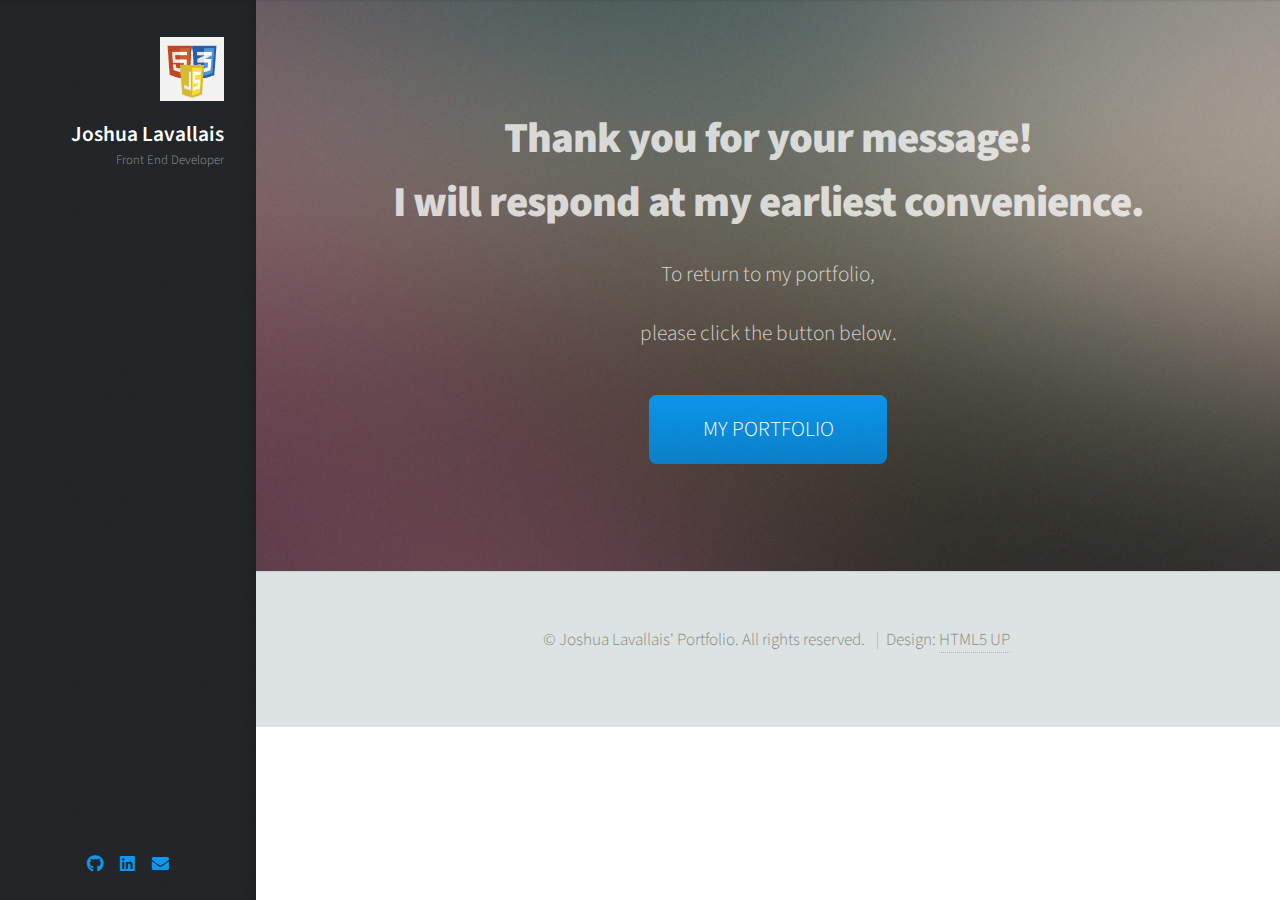
==== commit 929de2f1: "Updated portfolio page and thank you page" ====
--- a/thankyoupage.html
+++ b/thankyoupage.html
@@ -6,7 +6,7 @@
 -->
 <html>
 	<head>
-		<title>Joshua Lavallais | Portfolio</title>
+		<title>Thank You Page</title>
 		<link rel="icon" type="image/x-icon" href="./images/favicon.ico.PNG">
 
 		<meta charset="utf-8" />
@@ -28,14 +28,7 @@
 						</div>
 
 					<!-- Nav -->
-						<nav id="nav">
-							<ul>
-								<li><a href="#top" id="top-link"><span class="icon solid fa-home">Intro</span></a></li>
-								<li><a href="#portfolio" id="portfolio-link"><span class="icon solid fa-th">Portfolio</span></a></li>
-								<li><a href="#about" id="about-link"><span class="icon solid fa-user">About Me</span></a></li>
-								<li><a href="#contact" id="contact-link"><span class="icon solid fa-envelope">Contact</span></a></li>
-							</ul>
-						</nav>
+					
 
 				</div>
 
@@ -44,9 +37,9 @@
 					<!-- Social Icons -->
 						<ul class="icons">
 
-							<li><a href="#" class="icon brands fa-github"><span class="label">Github</span></a></li>
-							<li><a href="#" class="icon brands fa-linkedin"><span class="label">Dribbble</span></a></li>
-							<li><a href="#" class="icon solid fa-envelope"><span class="label">Email</span></a></li>
+							<li><a href="https://github.com/JoshuaJ81" class="icon brands fa-github"><span class="label">Github</span></a></li>
+							<li><a href="https://www.linkedin.com/in/joshua-lavallais-2015/" class="icon brands fa-linkedin"><span class="label">Dribbble</span></a></li>
+							<li><a href="joshua.lavallais@yahoo.com" class="icon solid fa-envelope"><span class="label">Email</span></a></li>
 						</ul>
 
 				</div>
@@ -61,35 +54,24 @@
 						<div class="container">
 
 							<header>
-								<h2 class="alt">Welcome to the Front End Web Developer Portfolio</h2>
-									<h2>of Joshua Lavallais.</h2>
-								<p>Below are front end web development projects I have built.</p>
-								<p>To view my portfolio, click the button below.</p>
+								<h2 class="alt">Thank you for your message!</h2>
+									<h2>I will respond at my earliest convenience.</h2>
+								<p>To return to my portfolio,</p>
+								<p>please click the button below.</p>
 							</header>
 
 							<footer>
-								<a href="#portfolio" class="button scrolly">MY PORTFOLIO</a>
+								<a href="index.html" class="button scrolly">MY PORTFOLIO</a>
 							</footer>
 
 						</div>
 					</section>
 
 
-							<header>
-								<h2>About Me</h2>
-							</header>
+							
 
-							<img src="images/portfoliopic.jpg" alt="" />
+							
 
-							<p>Since the Fall of 2018, I developed a love for designing and building web pages. At that time in my life, I worked with WP Bakery, 
-								a built in web page editor for WordPress websites. 
-								Fast forward to Fall of 2021, I decided I wanted a career in Front End Web Development.</p>
-
-								<p>I officially began my Front End Web Developer journey in January 2022, as I enrolled in Codecademy's Front End Web Developer course.</p>
-								
-								<p>To date, I currently work primarily with HTML5, CSS3, and JavaScript. 
-								Below is my portfolio of projects I have built, starting from March of 2022. 
-								Enjoy, and thank you for viewing my Front End Web Developer portofolio.</p>
 
 						</div>
 					</section>
